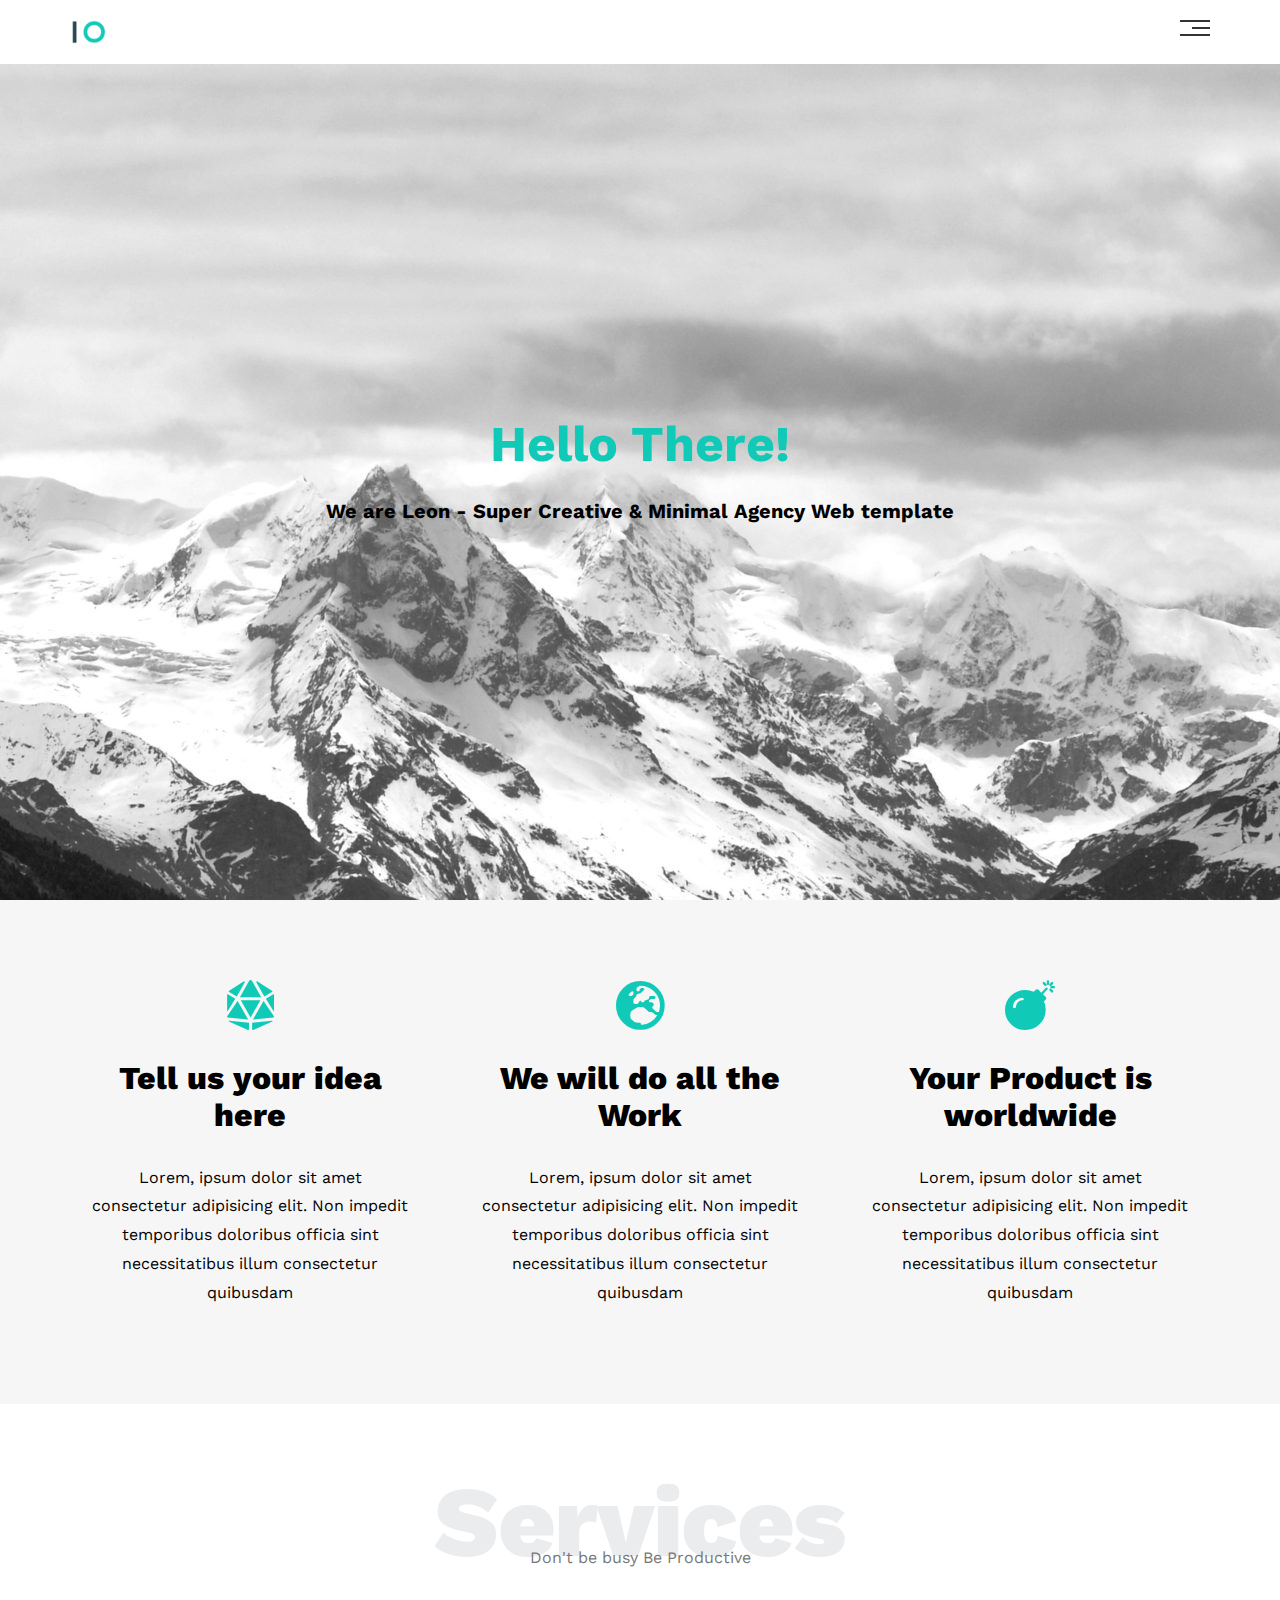
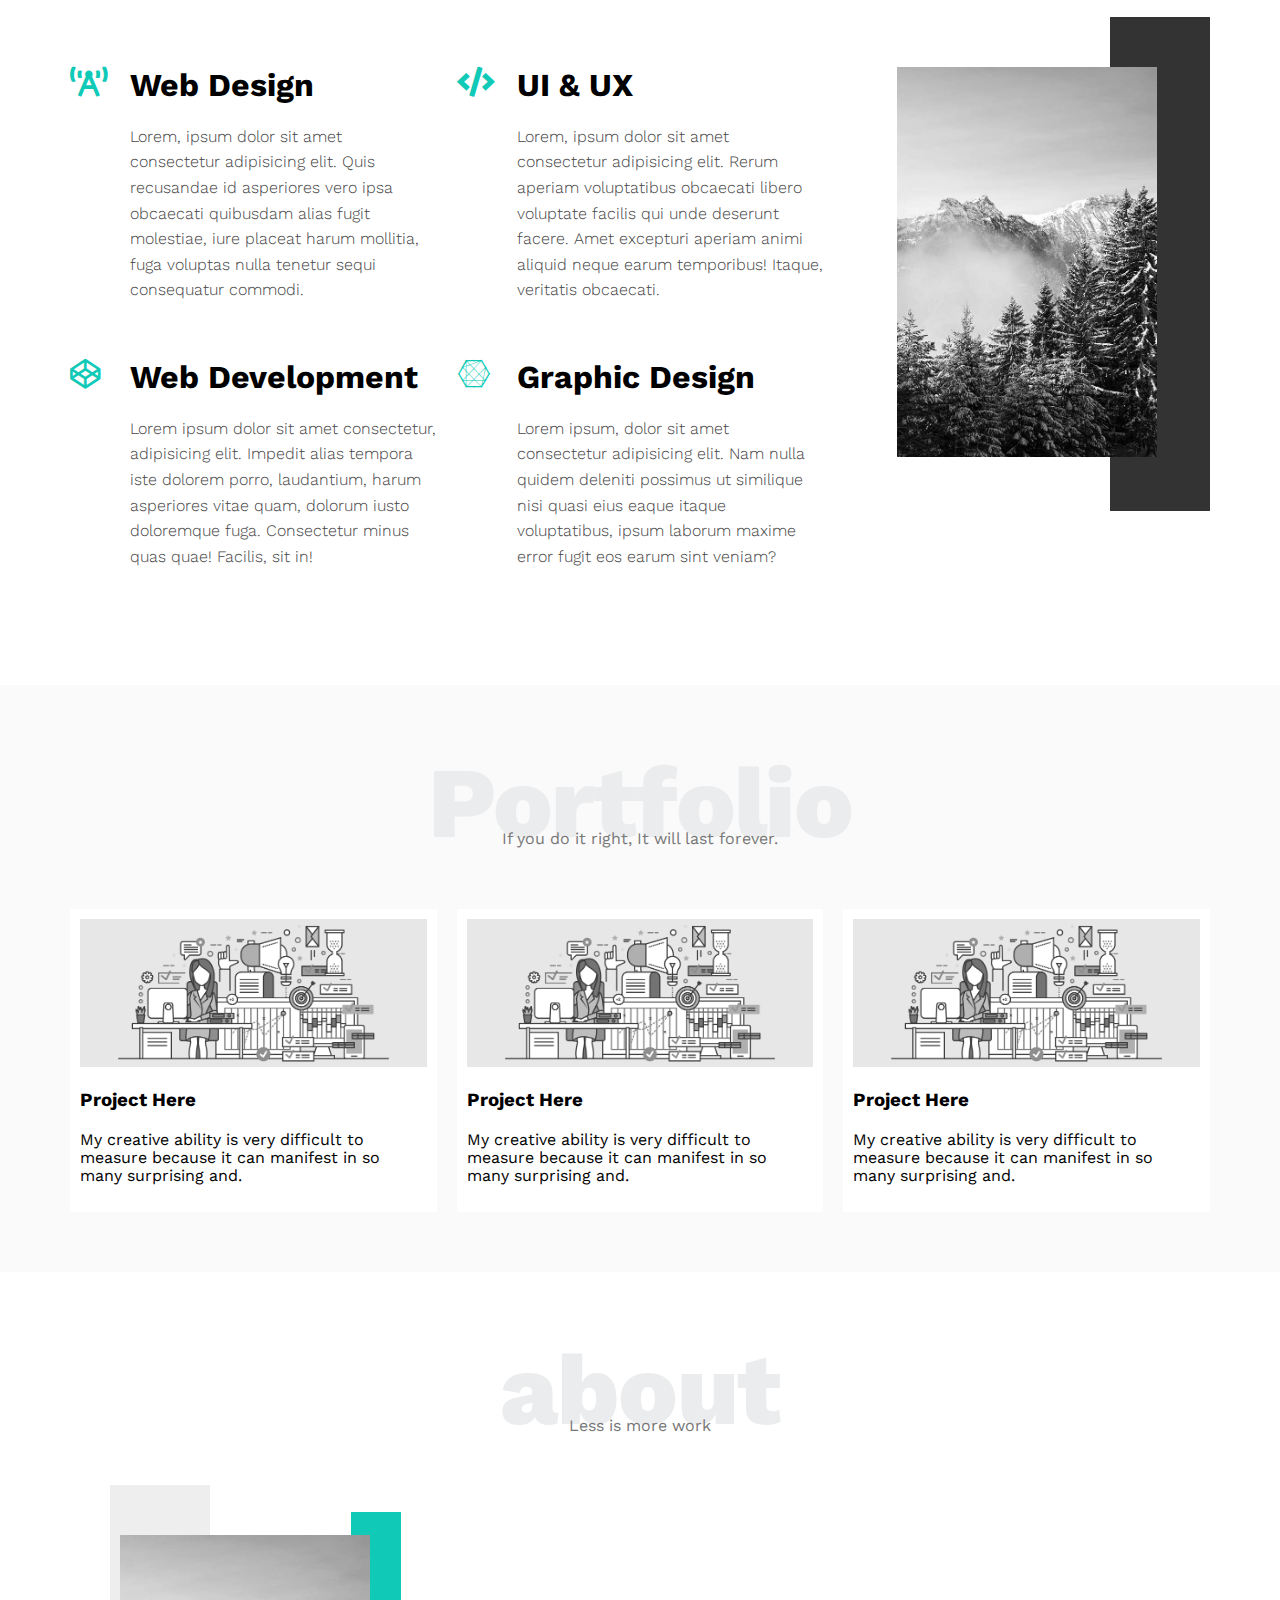
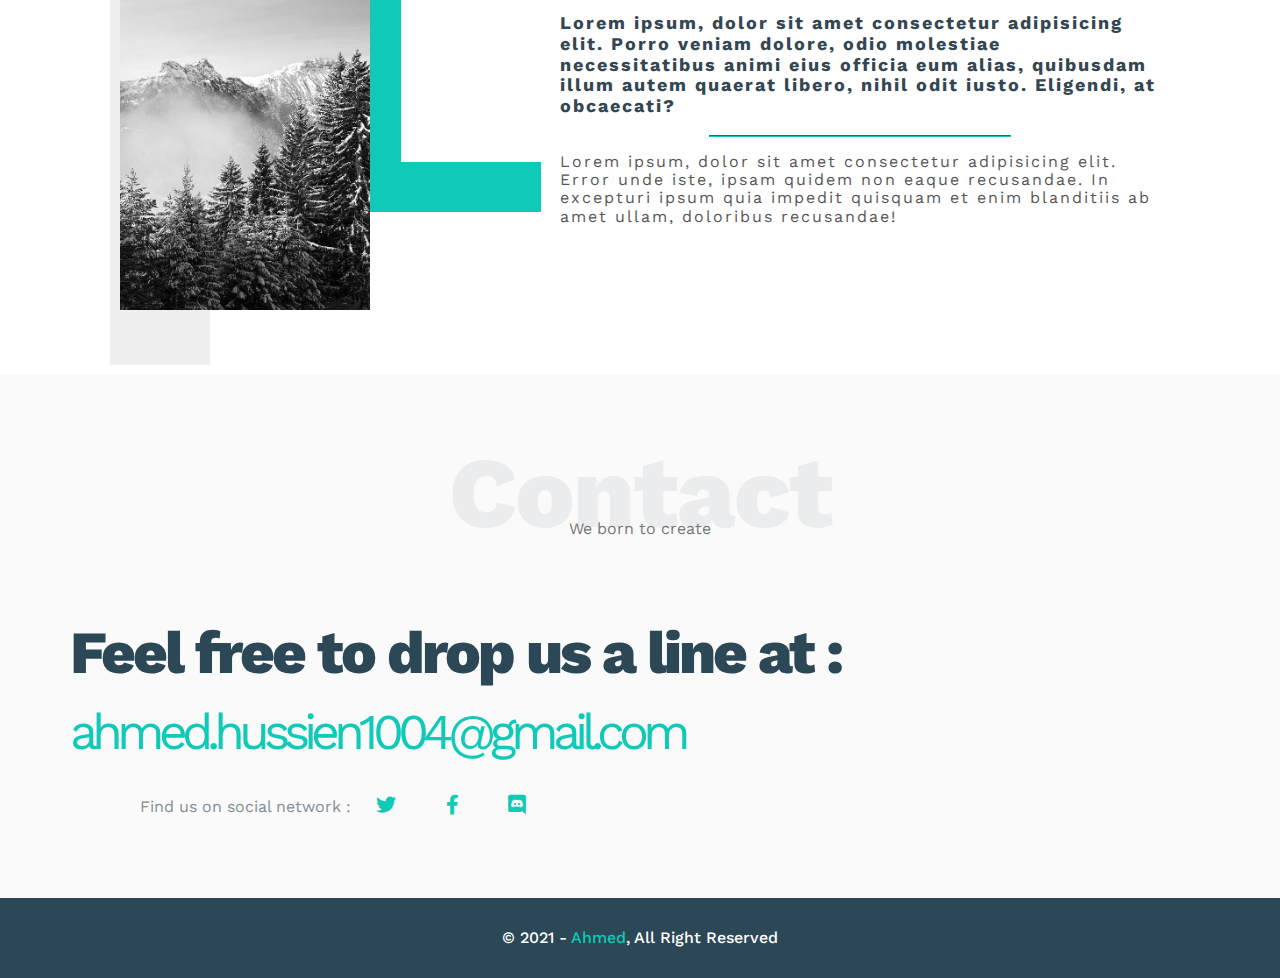
==== index.html @ 4145c17c "Add files via upload" ====
<!DOCTYPE html>
<html lang="en">
  <head>
    <meta charset="UTF-8" />
    <meta http-equiv="X-UA-Compatible" content="IE=edge" />
    <meta name="viewport" content="width=device-width, initial-scale=1.0" />
    <title>My first template</title>
    <link rel="icon" type="image/png" sizes="32x32" href="imgs/favicon-32x32.png">
    <!-- Main css file -->
    <link rel="stylesheet" href="css/style.css" />
    <!-- Render page normally  -->
    <link rel="stylesheet" href="css/normalize.css" />
    <!-- Font awesome -->
    <link rel="stylesheet" href="css/all.min.css" />
    <!-- Fonts -->
    <link rel="preconnect" href="https://fonts.gstatic.com" />
    <link
      href="https://fonts.googleapis.com/css2?family=Work+Sans:wght@200;300;400;500;700;800&display=swap"
      rel="stylesheet"
    />
  </head>
  <body>
    <div class="header">
      <div class="container">
        <img src="imgs/logo.png" alt="Logo" class="logo" />
        <div class="links">
          <span class="icon">
            <span></span>
            <span></span>
            <span></span>
          </span>
          <ul>
            <li><a href="#features">features</a></li>
            <li><a href="#services">Services</a></li>
            <li><a href="#portfolio">Portfolio</a></li>
            <li><a href="#about">About</a></li>
            <li><a href="#contact">Contact</a></li>
          </ul>
        </div>
      </div>
    </div>
    <div class="landing">
      <div class="intro-text">
        <h1>Hello There!</h1>
        <p>We are Leon - Super Creative & Minimal Agency Web template</p>
      </div>
    </div>
    <div class="features" id="features">
      <div class="container">
        <div class="feat">
          <i class="fas fa-dice-d20"></i>
          <h1>Tell us your idea here</h1>
          <p>
            Lorem, ipsum dolor sit amet consectetur adipisicing elit. Non
            impedit temporibus doloribus officia sint necessitatibus illum
            consectetur quibusdam
          </p>
        </div>
        <div class="feat">
          <i class="fas fa-globe-europe"></i>
          <h1>We will do all the Work</h1>
          <p>
            Lorem, ipsum dolor sit amet consectetur adipisicing elit. Non
            impedit temporibus doloribus officia sint necessitatibus illum
            consectetur quibusdam
          </p>
        </div>
        <div class="feat">
          <i class="fas fa-bomb"></i>
          <h1>Your Product is worldwide</h1>
          <p>
            Lorem, ipsum dolor sit amet consectetur adipisicing elit. Non
            impedit temporibus doloribus officia sint necessitatibus illum
            consectetur quibusdam
          </p>
        </div>
      </div>
    </div>
    <div class="services" id="services">
      <div class="container">
        <h2 class="special-heading">Services</h2>
        <p>Don't be busy Be Productive</p>
        <div class="services-content">
          <div class="col">
            <div class="srv">
              <i class="fas fa-broadcast-tower"></i>
              <div class="text">
                <h1>Web Design</h1>
                <p>
                  Lorem, ipsum dolor sit amet consectetur adipisicing elit. Quis
                  recusandae id asperiores vero ipsa obcaecati quibusdam alias
                  fugit molestiae, iure placeat harum mollitia, fuga voluptas
                  nulla tenetur sequi consequatur commodi.
                </p>
              </div>
            </div>
            <div class="srv">
              <i class="fab fa-codepen"></i>
              <div class="text">
                <h1>Web Development</h1>
                <p>
                  Lorem ipsum dolor sit amet consectetur, adipisicing elit.
                  Impedit alias tempora iste dolorem porro, laudantium, harum
                  asperiores vitae quam, dolorum iusto doloremque fuga.
                  Consectetur minus quas quae! Facilis, sit in!
                </p>
              </div>
            </div>
          </div>
          <div class="col">
            <div class="srv">
              <i class="fas fa-code"></i>
              <div class="text">
                <h1>UI & UX</h1>
                <p>
                  Lorem, ipsum dolor sit amet consectetur adipisicing elit.
                  Rerum aperiam voluptatibus obcaecati libero voluptate facilis
                  qui unde deserunt facere. Amet excepturi aperiam animi aliquid
                  neque earum temporibus! Itaque, veritatis obcaecati.
                </p>
              </div>
            </div>
            <div class="srv">
              <i class="fab fa-connectdevelop"></i>
              <div class="text">
                <h1>Graphic Design</h1>
                <p>
                  Lorem ipsum, dolor sit amet consectetur adipisicing elit. Nam
                  nulla quidem deleniti possimus ut similique nisi quasi eius
                  eaque itaque voluptatibus, ipsum laborum maxime error fugit
                  eos earum sint veniam?
                </p>
              </div>
            </div>
          </div>
          <div class="col">
            <div class="image">
              <img src="imgs/0fa29c5ff8a18c3ae107682492404a9a.jpg" alt="" />
            </div>
          </div>
        </div>
      </div>
    </div>
    <div class="portfolio" id="portfolio">
      <div class="container">
        <h2 class="special-heading">Portfolio</h2>
        <p>If you do it right, It will last forever.</p>
        <div class="projects">
          <div class="project">
            <img
              src="imgs/why-is-project-management-important-header@2x.png"
              alt=""
              class="images"
            />
            <div class="info">
              <h3>Project Here</h3>
              <p>
                My creative ability is very difficult to measure because it can
                manifest in so many surprising and.
              </p>
            </div>
          </div>
          <div class="project">
            <img
              src="imgs/why-is-project-management-important-header@2x.png"
              alt=""
              class="images"
            />
            <div class="info">
              <h3>Project Here</h3>
              <p>
                My creative ability is very difficult to measure because it can
                manifest in so many surprising and.
              </p>
            </div>
          </div>
          <div class="project">
            <img
              src="imgs/why-is-project-management-important-header@2x.png"
              alt=""
              class="images"
            />
            <div class="info">
              <h3>Project Here</h3>
              <p>
                My creative ability is very difficult to measure because it can
                manifest in so many surprising and.
              </p>
            </div>
          </div>
        </div>
      </div>
    </div>
    <div class="about" id="about">
      <h2 class="special-heading">about</h2>
      <p>Less is more work</p>
      <div class="about-content">
        <div class="images">
          <img src="imgs/0fa29c5ff8a18c3ae107682492404a9a.jpg" alt="" />
        </div>
        <div class="text">
          <p>
            Lorem ipsum, dolor sit amet consectetur adipisicing elit. Porro
            veniam dolore, odio molestiae necessitatibus animi eius officia eum
            alias, quibusdam illum autem quaerat libero, nihil odit iusto.
            Eligendi, at obcaecati?
          </p>
          <hr />
          <p>
            Lorem ipsum, dolor sit amet consectetur adipisicing elit. Error unde
            iste, ipsam quidem non eaque recusandae. In excepturi ipsum quia
            impedit quisquam et enim blanditiis ab amet ullam, doloribus
            recusandae!
          </p>
        </div>
      </div>
    </div>
    <div class="contact" id="contact">
      <div class="container">
        <h2 class="special-heading">Contact</h2>
        <p>We born to create</p>
        <div class="contact-info">
          <div class="contact-text">
            <p>Feel free to drop us a line at :</p>
            <p>ahmed.hussien1004@gmail.com</p>
            <p>
              Find us on social network :
            </p>
            <p class="icon">
              <i class="fab fa-twitter"></i> 
              <i class="fab fa-facebook-f"></i>
              <i class="fab fa-discord"></i>
            </p>
          </div>
        </div>
      </div>
    </div>
    <div class="footer">
      <div class="footer-text">
        <p>&copy; 2021 - <span>Ahmed</span>, All Right Reserved</p>
      </div>
    </div>
  </body>
</html>
---- css/style.css ----
/* variables start  */
:root {
  --main-color: #10cab7;
}

/* variables end  */
/* Start of Global rules */
* {
  -webkit-box-sizing: border-box;
  -moz-box-sizing: border-box;
  box-sizing: border-box;
}

html {
  scroll-behavior: smooth;
}

body {
  font-family: "Work Sans", sans-serif;
}

.container {
  padding-left: 15px;
  padding-right: 15px;
  margin-left: auto;
  margin-right: auto;
}

/* Small */
@media (min-width: 768px) {
  .container {
    width: 750px;
  }
}
/* Medium */
@media (min-width: 992px) {
  .container {
    width: 970px;
  }
}
/* Large */
@media (min-width: 1200px) {
  .container {
    width: 1170px;
  }
}
/* End of Global rules */
/* Special components */
.special-heading {
  font-size: 100px;
  text-align: center;
  font-weight: 800;
  color: #ebeced;
  margin: 0;
  letter-spacing: -1.6px;
}

.special-heading + p {
  margin: -30px 0 0;
  text-align: center;
  color: #777;
}

@media (max-width: 768px) {
  .special-heading {
    font-size: 60px;
  }
  .special-heading + p {
    margin: -20px;
  }
}
/* End of special components  */
/* start header  */
.header {
  padding: 20px;
}

.header .container {
  display: flex;
  justify-content: space-between;
  align-items: flex-start;
}

.header .container img {
  width: 60px;
}

.header .links {
  position: relative;
}

.header .links ul {
  padding: 0;
  margin: 0;
  list-style: none;
  background-color: #f2f2f2;
  min-width: 200px;
  position: absolute;
  right: 0;
  top: calc(100% + 15px);
  display: none;
  z-index: 1;
}

.header .links:hover ul {
  display: block;
}

.header .links ul::before {
  content: "";
  border-style: solid;
  border-color: transparent transparent #f3f3f3 transparent;
  border-width: 15px;
  position: absolute;
  top: -30px;
  right: 0px;
}

.header .links ul li a {
  color: #333;
  text-decoration: none;
  display: block;
  padding: 15px;
}

.header .links ul li {
  transition: 0.3s;
}

.header .links ul li:hover {
  padding-left: 25px;
}

.header .links ul li:not(:last-child) {
  border-bottom: solid #ddd 1px;
}

.header .links .icon {
  display: flex;
  justify-content: flex-end;
  align-items: center;
  flex-wrap: wrap;
  width: 30px;
}

.header .links .icon span {
  background-color: #333;
  margin-bottom: 5px;
}

.header .links .icon span:first-child {
  width: 100%;
  height: 2px;
}

.header .links .icon span:nth-child(2) {
  width: 60%;
  height: 2px;
  transition: 0.3s;
}

.header .links .icon span:last-child {
  width: 100%;
  height: 2px;
}

.header .links:hover .icon span:nth-child(2) {
  width: 100%;
}

/* End of header  */
/* start of landing page  */
.landing {
  background-image: url(../imgs/zza-1920x1080.jpg);
  background-image: cover;
  height: calc(100vh - 64px);
  position: relative;
}

.landing .intro-text {
  position: absolute;
  top: 50%;
  left: 50%;
  transform: translate(-50%, -50%);
  width: 320px;
  min-width: 100%;
  text-align: center;
}

.landing .intro-text h1 {
  margin: 0;
  color: var(--main-color);
  font-weight: bold;
  font-size: 50px;
  text-align: center;
}

.landing .intro-text p {
  font-weight: bold;
  font-size: 20px;
  line-height: 1.8;
}
/* End of landing */
/* Start of features */
.features {
  padding-top: 60px;
  padding-bottom: 60px;
  background-color: #f6f6f6;
}

.features .container {
  display: grid;
  grid-template-columns: repeat(auto-fill, minmax(300px, 1fr));
  gap: 30px;
}

.features .container .feat {
  padding: 20px;
  text-align: center;
}

.features .container .feat i {
  color: var(--main-color);
  font-size: 50px;
}

.features .container .feat h1 {
  font-weight: 800;
  margin: 30px 0;
}

.features .container .feat p {
  line-height: 1.8;
}
/* End of features */
/* Start of services */
.services {
  padding-top: 60px;
  padding-bottom: 60px;
}

.services .services-content {
  display: grid;
  grid-template-columns: repeat(auto-fill, minmax(300px, 1fr));
  gap: 20px;
  margin-top: 100px;
}

.services .services-content .col .srv {
  display: flex;
  margin-bottom: 40px;
}

@media (max-width: 767px) {
  .services .services-content .srv {
    flex-direction: column;
    text-align: center;
  }
}

.services .services-content .srv i {
  color: var(--main-color);
  flex-basis: 60px;
  font-size: 30px;
}

.services .services-content .srv .text {
  flex: 1;
}

.services .services-content .srv .text h1 {
  margin: 0 0 20px;
}

.services .services-content .srv .text p {
  color: #444;
  font-weight: 300;
  line-height: 1.6;
}

.services .services-content .col .image {
  text-align: center;
  position: relative;
}
.services .services-content .col .image::before {
  content: "";
  background-color: #333;
  width: 100px;
  height: calc(100% + 100px);
  top: -50px;
  position: absolute;
  right: 0;
  z-index: -1;
}
.services .services-content .image img {
  width: 260px;
}
@media (max-width: 1199px) {
  .image {
    display: none;
  }
}
/* End of services */
/* Start of portfolio */
.portfolio {
  padding-top: 60px;
  padding-bottom: 60px;
  background-color: #fafafa;
}

.portfolio .container .projects {
  display: grid;
  grid-template-columns: repeat(auto-fill, minmax(320px, 1fr));
  gap: 20px;
  margin-top: 60px;
}

.portfolio .project {
  background-color: #ffffff;
  padding: 10px;
}

.portfolio .projects .project img {
  filter: grayscale(100%);
  max-width: 100%;
  max-height: 100%;
  transition: 0.5s;
}

.portfolio .projects .project .images:hover {
  filter: grayscale(0%);
}
/* End of portfolio */
/* Start of about  */
.about {
  padding: 60px 120px;
}

.about .about-content {
  margin-top: 100px;
  display: flex;
  flex-wrap: wrap;
  justify-content: space-between;
}

.about .about-content .images {
  position: relative;
  width: 250px;
}

.about .about-content .images img {
  width: 250px;
}

.about .about-content .images::before {
  content: "";
  background-color: #eee;
  width: 100px;
  height: calc(100% + 100px);
  position: absolute;
  top: -50px;
  left: -10px;
  z-index: -1;
}

.about .about-content .images::after {
  content: "";
  position: absolute;
  right: -171px;
  top: -23px;
  width: 140px;
  height: 250px;
  border-left: solid 50px var(--main-color);
  border-bottom: solid 50px var(--main-color);
  z-index: -1;
}

.about .about-content .text {
  flex-basis: 600px;
  margin-top: 60px;
  letter-spacing: 2px;
}

.about .about-content p:first-of-type {
  color: #334752;
  font-weight: bold;
  font-size: large;
}

.about .about-content hr {
  width: 50%;
  border-color: var(--main-color);
  align-self: flex-start;
}

.about .about-content p:last-of-type {
  color: #575757;
}

@media (max-width: 991px) {
  .about .about-content {
    flex-direction: column;
    text-align: center;
  }
}

@media (max-width: 991px) {
  .about .about-content .images::before,
  .about .about-content .images::after {
    display: none;
  }
}

@media (max-width: 991px) {
  .about .about-content .images {
    margin: 0 auto 20px auto;
  }
}

@media (max-width: 991px) {
  .about .about-content .images {
    margin: 0 auto 20px auto;
  }
}

@media (max-width: 991px) {
  .about {
    padding: 30px;
  }
}

@media (max-width: 991px) {
  .about .about-content .text  {
    flex-basis: 300px;
  }
}
/* End of about */
/* Start of contact */
.contact {
  padding-top: 60px;
  padding-bottom: 60px;
  background-color: #fafafa;
}

.contact .contact-info {
  margin-top: 80px;
}

.contact .contact-info .contact-text p:first-of-type {
  color: #2c4755;
  font-size: 60px;
  letter-spacing: -3px;
  margin: 0;
  font-weight: 800;
}

.contact .contact-info .contact-text p:nth-child(2) {
  color: var(--main-color);
  font-size: 50px;
  letter-spacing: -6px;
  margin: 0;
  line-height: 1.8;
}

.contact .contact-info .contact-text p:nth-child(3){
  color: #838f95;
  padding-left: 70px;
  line-height: 1.8;
  display: inline-block;
}

.contact .contact-info .contact-text .icon {
  width: 150px;
  height: 100%;
  display: inline-flex;
  justify-content: space-between;
  margin-left: 20px;
}

.contact .contact-info .contact-text .icon i {
  font-size: 20px;
  color: var(--main-color);
}

@media (max-width: 991px) {
  .contact .contact-info .contact-text p:nth-child(2)  {
    font-size: 20px;
    letter-spacing: 1px;
  }
}

@media (max-width: 991px) {
  .contact .contact-info .contact-text p:nth-child(3){
    padding-left: 0px;
  }
}

@media (max-width: 991px) {
  .contact .contact-info .contact-text .icon{
    width: 100px;
  }
}
/* End of contact  */
/* Start Of Footer  */
.footer {
  background-color: #2c4755;
  height: 80px;
  display: flex;
  justify-content: center;
  align-items: center;
  color: #ffffff;
  font-weight: 500;
}

.footer .footer-text span {
  color: var(--main-color);
}
/* End of footer  */
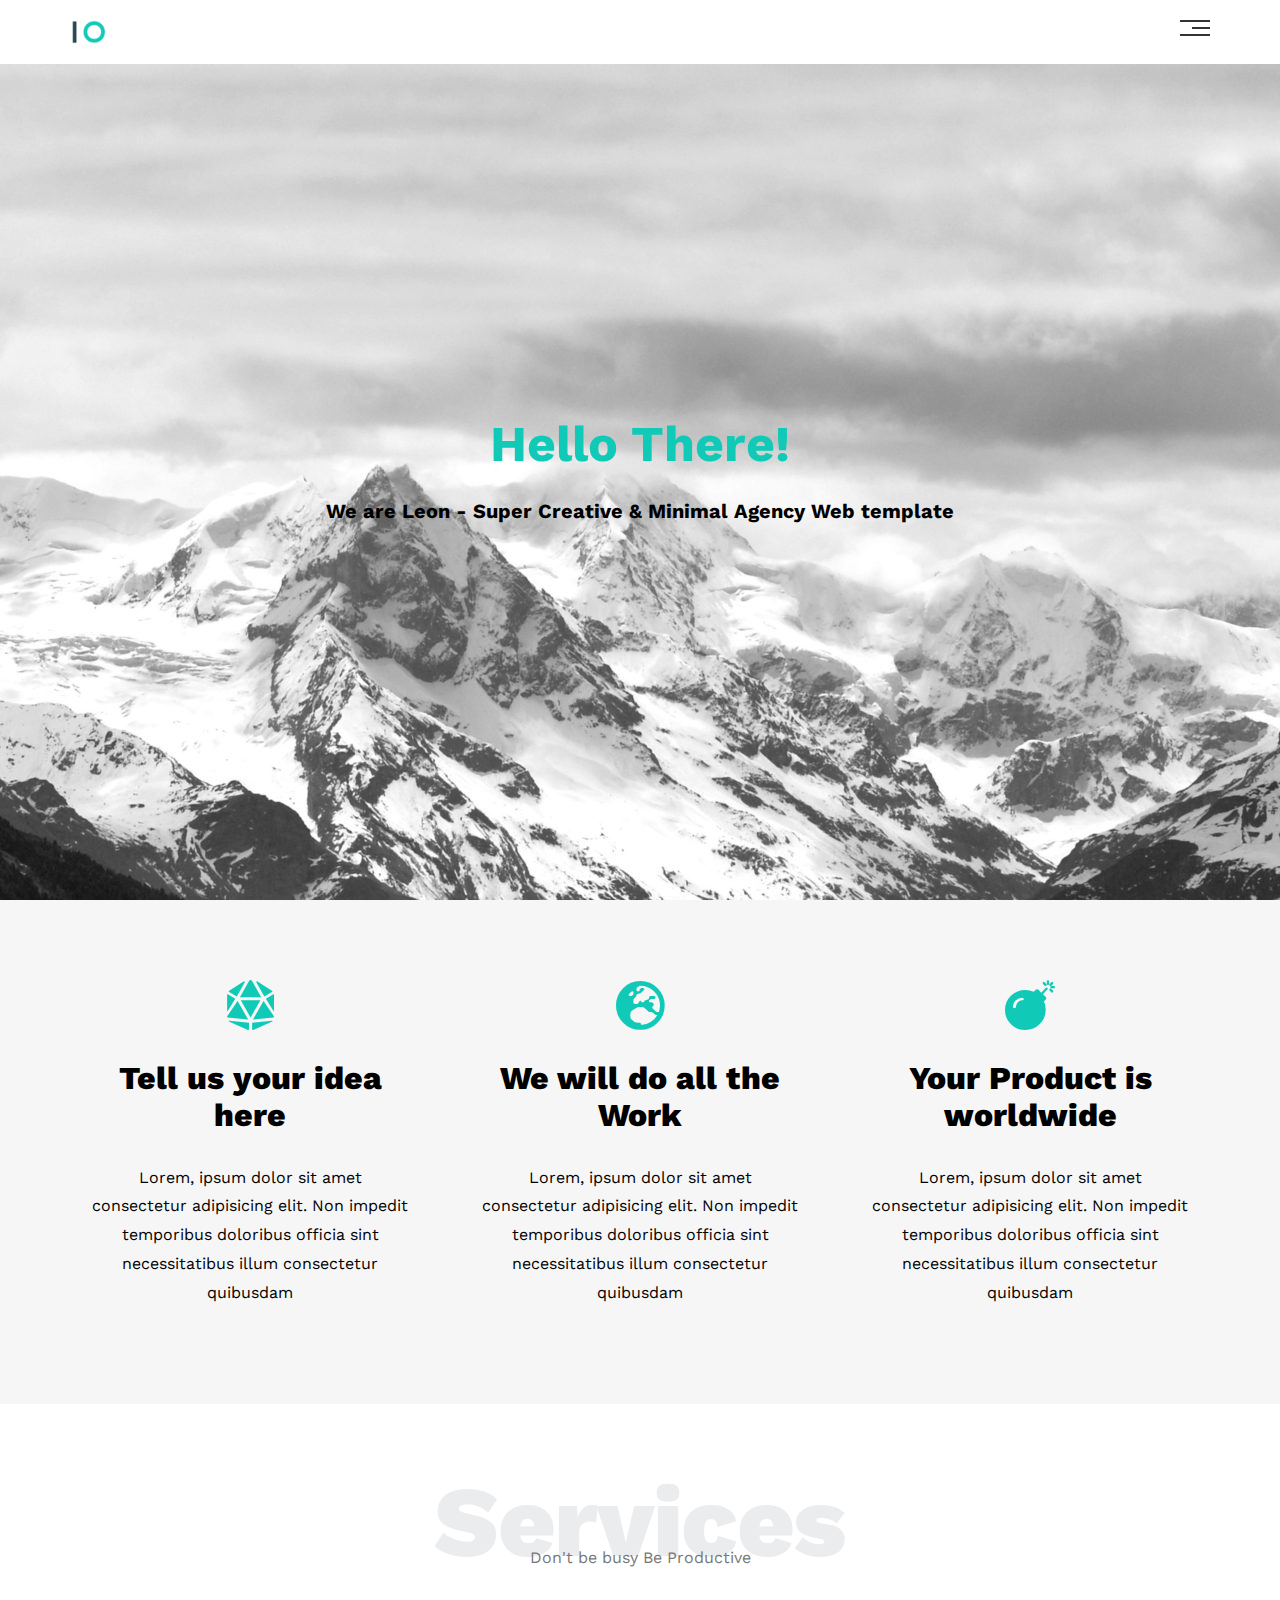
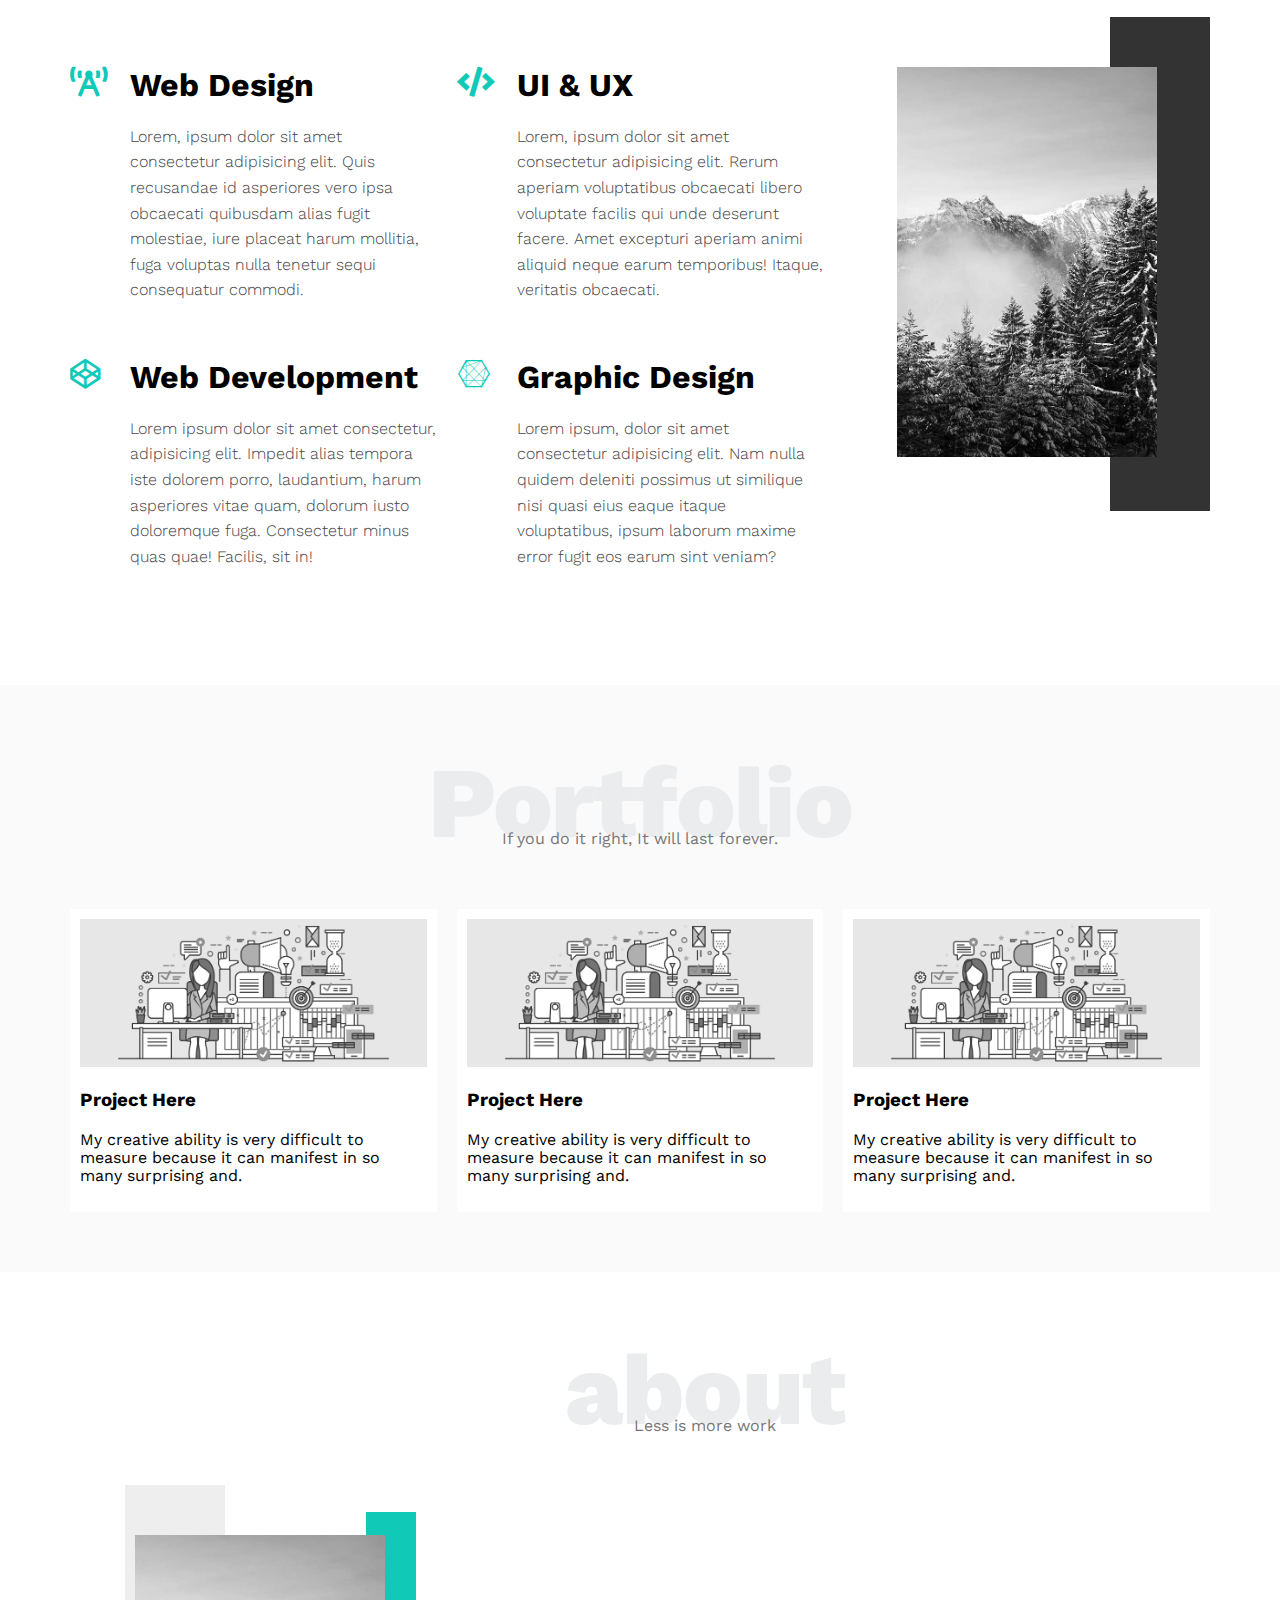
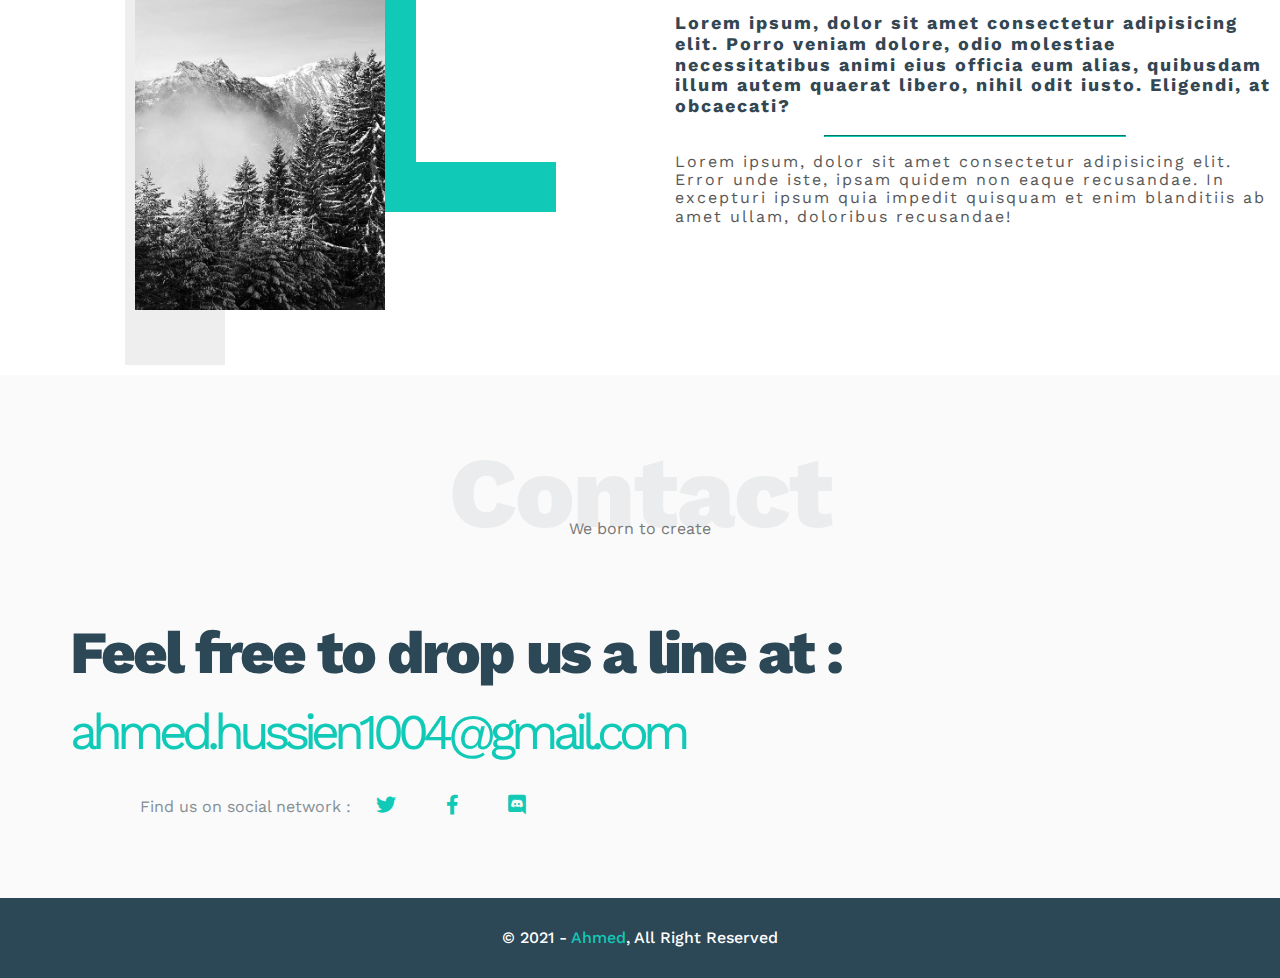
==== commit ebf05dcf: "Update index.html" ====
--- a/index.html
+++ b/index.html
@@ -192,6 +192,7 @@
       </div>
     </div>
     <div class="about" id="about">
+       <div class="container">
       <h2 class="special-heading">about</h2>
       <p>Less is more work</p>
       <div class="about-content">
@@ -214,6 +215,7 @@
           </p>
         </div>
       </div>
+    </div>
     </div>
     <div class="contact" id="contact">
       <div class="container">
--- a/css/style.css
+++ b/css/style.css
@@ -361,6 +361,7 @@
   top: -50px;
   left: -10px;
   z-index: -1;
+  display: visible;
 }
 
 .about .about-content .images::after {
@@ -405,7 +406,6 @@
 }
 
 @media (max-width: 991px) {
-  .about .about-content .images::before,
   .about .about-content .images::after {
     display: none;
   }
